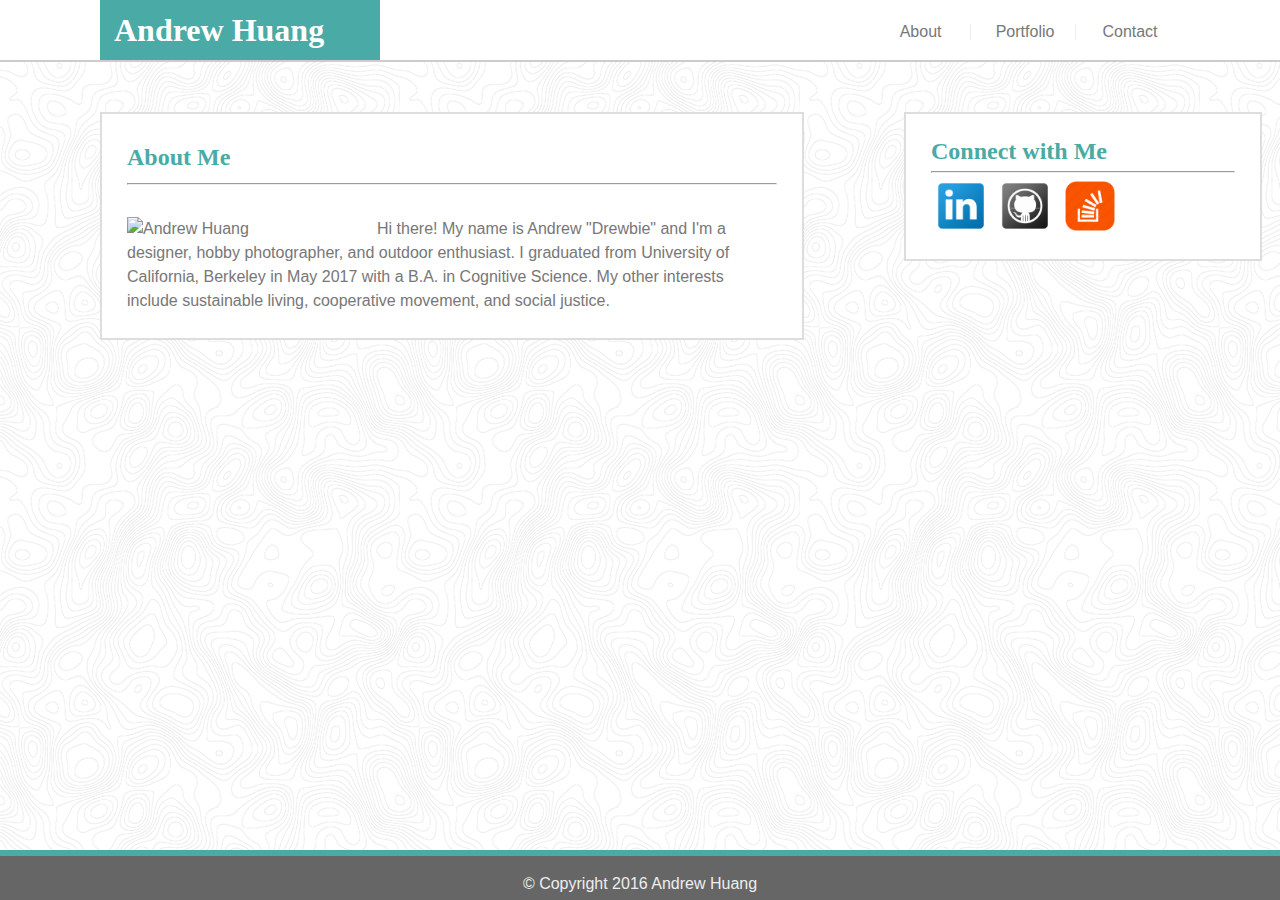
==== index.html @ 87f9fd2f "finished responsive sites with media queries" ====
<!DOCTYPE html>
<html lang="en-us">

<head>

  	<meta charset="UTF-8">
	<title>Basic Portfolio </title>
	<link rel="stylesheet" type="text/css" href="assets/css/reset.css">
	<link rel="stylesheet" type="text/css" href="assets/css/style.css">
	<meta name="viewport" content="width=device-width, initial-scale=1.0">


</head>
<body> 
	<header>

		<h1>Andrew Huang</h1>

		<div class="page-links">
			<div class="nav-item-box nav-1"> 
				<a href="index.html">About</a> 
			</div>
			<div class="nav-item-box nav-2">
				<a href="portfolio.html" class="nav-item">Portfolio</a> 
			</div>
			<div class="nav-item-box">
				<a href="contact.html" class="nav-item">Contact</a> 
			</div>
		</div>

	</header>
	
	<div class="content">
		<div class="container">
			<section id="main-bio">

	      		<h2>About Me</h2>
	      		<hr><br>

	      		<img src="assets/images/DSC09400.jpg" alt="Andrew Huang" id="bio-image">

		      	<p id="bio">Hi there! My name is Andrew "Drewbie" and I'm a designer, hobby photographer, and outdoor enthusiast. I graduated from University of California, Berkeley in May 2017 with a B.A. in Cognitive Science. My other interests include sustainable living, cooperative movement, and social justice.</p>
	    	
	    	</section>
		</div>
		
		<div class="social-media-box">
			
			<h2>Connect with Me</h2>
			<hr>

			<a href="https://www.linkedin.com/in/andrew-huang-84a642a8/"><img src="assets/images/Linkedin-logo.png" class='social-media-icon'></a>
			<a href="https://github.com/tinyherocarrot"><img src="assets/images/github-icon-1.png" class='social-media-icon'></a>
			<a href="https://stackoverflow.com/users/8452643/andrew-huang/"><img src="assets/images/stackoverflow-icon.png" class='social-media-icon'></a>
		
		</div>

		<!-- <div class="push"></div> -->

	</div>

	<footer>&copy; Copyright 2016 Andrew Huang</footer>

</body>

</html>
---- assets/css/style.css ----
/*GENERAL STYLING*/
* {
	box-sizing: border-box;
}
p {
	line-height: 1.5;
}
h1 {
	width: 280px;
	height: 60px;
	background-color: #4aaaa5;
	color: white;
	font-family: 'Georgia', 'Times', "Times New Roman", serif;
	padding: 14px;
	font-size: xx-large;
	font-weight: bold;
	position: relative;
	left: 100px;
	margin: 0;
}
h2 {
	font-family: 'Georgia', "Times", "Times New Roman", serif;
	font-size: x-large;
	font-weight: bold;
	color: #4aaaa5;
}
header {
	position: relative;
	top: 0;
	background: #ffffff;
	border-bottom: 2px solid #cccccc;
}
a {
	text-decoration: none;
	color: #777777;
	margin: 5px;
}
.page-links {
	position: absolute;
	bottom: 20px;
	right: 100px;
}
.nav-item-box {
	display: inline-block;	
	width: 100px;
	text-align: center;
}
.nav-1, .nav-2 {
	border-right: 1.5px solid #eee;
}
body {
	background-image: url("../images/topography.png");
	color: #777777;
	font-family: 'Arial', 'Helvetica Neue', 'Helvetica', sans-serif;
	display: flex;
	flex-direction: column;
*/} 
.content {
	flex: 1 0 auto;
}
.container {
	float: left;
	width: 55%;
	padding: 25px;
	margin: 50px 100px;
	background-color: #ffffff;
	border: 2px solid #dddddd;
	line-height: 1.5;
}
html, body {
  height: 100%;
  margin: 0;
}
footer {
  	height: 50px;
  	width: 100%;
	padding: 20px;
	color: #eee;
	margin: auto;
	text-align: center;
	background-color: #666666;
	border-top: 6px solid #4aaaa5;
	position: relative;
}


/*CONNECT W ME Styling*/
.social-media-box {
	float: left;
	width: 28%;
	padding: 25px;
	margin: 50px 0;
	background-color: #ffffff;
	border: 2px solid #dddddd;
}

.social-media-icon {
	width: 50px;
	height: auto;
	display: inline-block;
}


/*INDEX STYLING*/
#bio-image {
	float: left;
	width: 220px;
	height: auto;
	margin-right: 30px;
}
#bio {
/*	float: left;
*/}

/*PORTFOLIO STYLING*/
.portfolio-img {
	width: 220px;
	height: auto;
	position: relative;
}
.portfolio-thumb-container {
	width: 220px;
	display: inline-block;
	margin: 25px;
	position: relative;
}
.thumb-title {
	font-family: 'Georgia', 'Times', "Times New Roman", serif;
	z-index: 999;
	width: 100%;
	position: absolute;
	text-align: center;
	background: #4aaaa5;
	color: #ffffff;
	bottom: 30px;
	padding: 5px;
}

/*CONTACT ME STYLING*/
.submit-button {
    background-color: #4aaaa5; 
    border: none;
    color: white;
    padding: 15px 32px;
    text-align: center;
    text-decoration: none;
    display: inline-block;
    font-size: 16px;
}
textarea {
	width: 100%;
}

/*RESPONSIVE STYLING*/


@media screen and (max-width: 980px) and (min-width: 769px) {
	body {
		background-image: none;
		background-color: blue;
	}
	#bio {
		float: left;
	}
	#bio-image {
		margin-bottom: 10px
	}
	.container {
		width: 50%;
	}
	.social-media-box {
		width: 20%;
	}
}
@media screen and (max-width: 768px) and (min-width: 641px) {
	
	body {
		background-image: none;
		background-color: orange;
	}
	h1 {
		left: 20px;
	}
	.page-links {
		right: 20px;
	}
	.container {
		width: 90%;
		margin: 20px;
	}
	.social-media-box {
		width: 90%;
		margin: 20px;
	}
	#bio {
		float: none;
	}
}
@media screen and (max-width: 640px) {
	body {
		background-image: none;
		background-color: yellow;
	}
	header {
		position: static;
	}
	h1 {
		width: 100%;
		left: 0px;
		text-align: center;
	}
	.page-links {
		width: 100%;
		position: relative;
		left: 0;
		top:0;
/*		margin: 15px;
*/	}
	.container {
		width: 90%;
		margin: 20px;
	}
	.social-media-box {
		width: 90%;
		margin: 20px;
	}
	.nav-item-box {
		width: 28%;
		margin: 10px;
	}
}
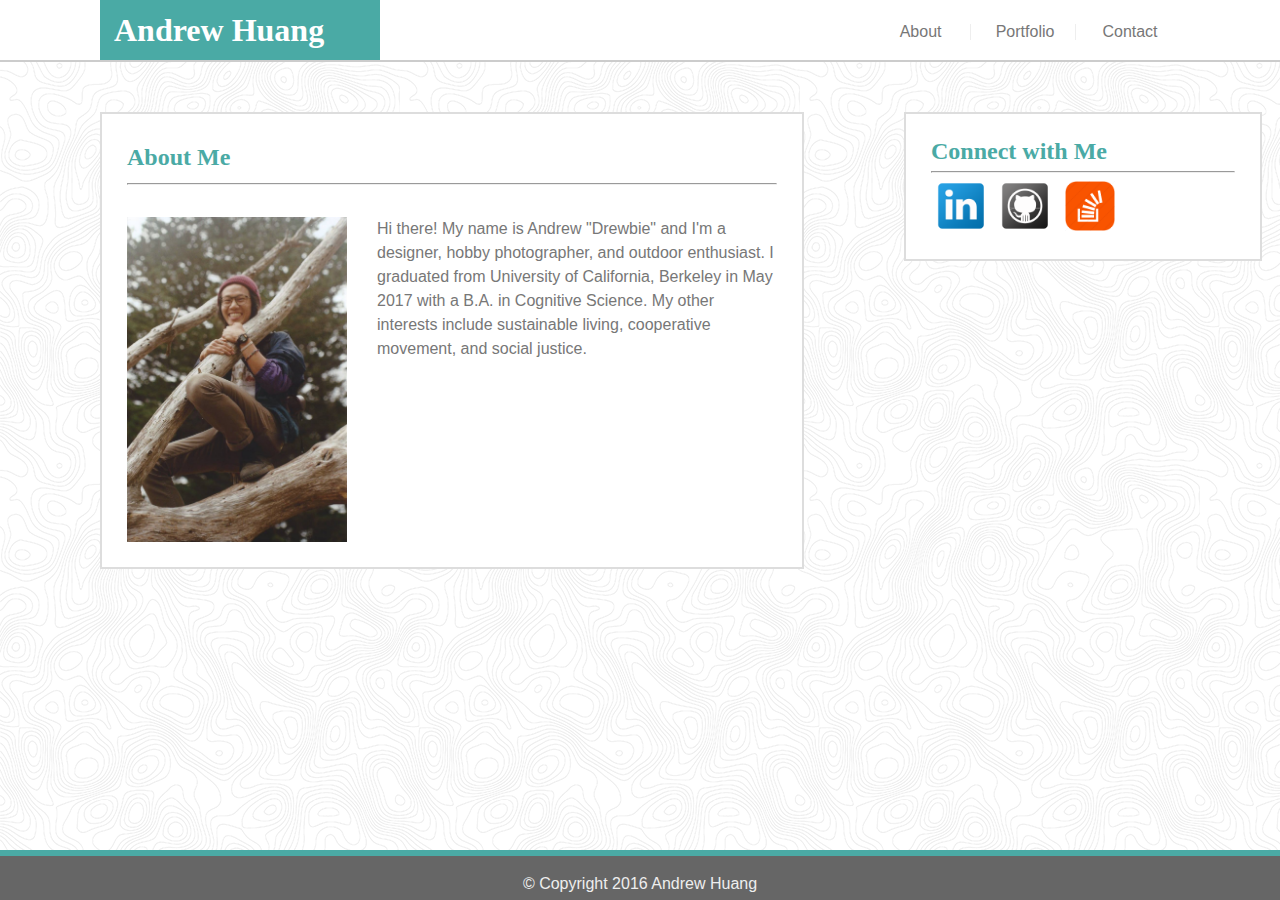
==== commit d4d2b1e7: "replaced about me pic" ====
--- a/index.html
+++ b/index.html
@@ -4,7 +4,7 @@
 <head>
 
   	<meta charset="UTF-8">
-	<title>Basic Portfolio </title>
+	<title>Responsive Portfolio </title>
 	<link rel="stylesheet" type="text/css" href="assets/css/reset.css">
 	<link rel="stylesheet" type="text/css" href="assets/css/style.css">
 	<meta name="viewport" content="width=device-width, initial-scale=1.0">
@@ -37,7 +37,7 @@
 	      		<h2>About Me</h2>
 	      		<hr><br>
 
-	      		<img src="assets/images/DSC09400.jpg" alt="Andrew Huang" id="bio-image">
+	      		<img src="assets/images/me-in-a-tree.jpg" alt="Andrew Huang" id="bio-image">
 
 		      	<p id="bio">Hi there! My name is Andrew "Drewbie" and I'm a designer, hobby photographer, and outdoor enthusiast. I graduated from University of California, Berkeley in May 2017 with a B.A. in Cognitive Science. My other interests include sustainable living, cooperative movement, and social justice.</p>
 	    	
--- a/assets/css/style.css
+++ b/assets/css/style.css
@@ -155,10 +155,7 @@
 
 
 @media screen and (max-width: 980px) and (min-width: 769px) {
-	body {
-		background-image: none;
-		background-color: blue;
-	}
+
 	#bio {
 		float: left;
 	}
@@ -173,11 +170,7 @@
 	}
 }
 @media screen and (max-width: 768px) and (min-width: 641px) {
-	
-	body {
-		background-image: none;
-		background-color: orange;
-	}
+
 	h1 {
 		left: 20px;
 	}
@@ -197,10 +190,7 @@
 	}
 }
 @media screen and (max-width: 640px) {
-	body {
-		background-image: none;
-		background-color: yellow;
-	}
+	
 	header {
 		position: static;
 	}
